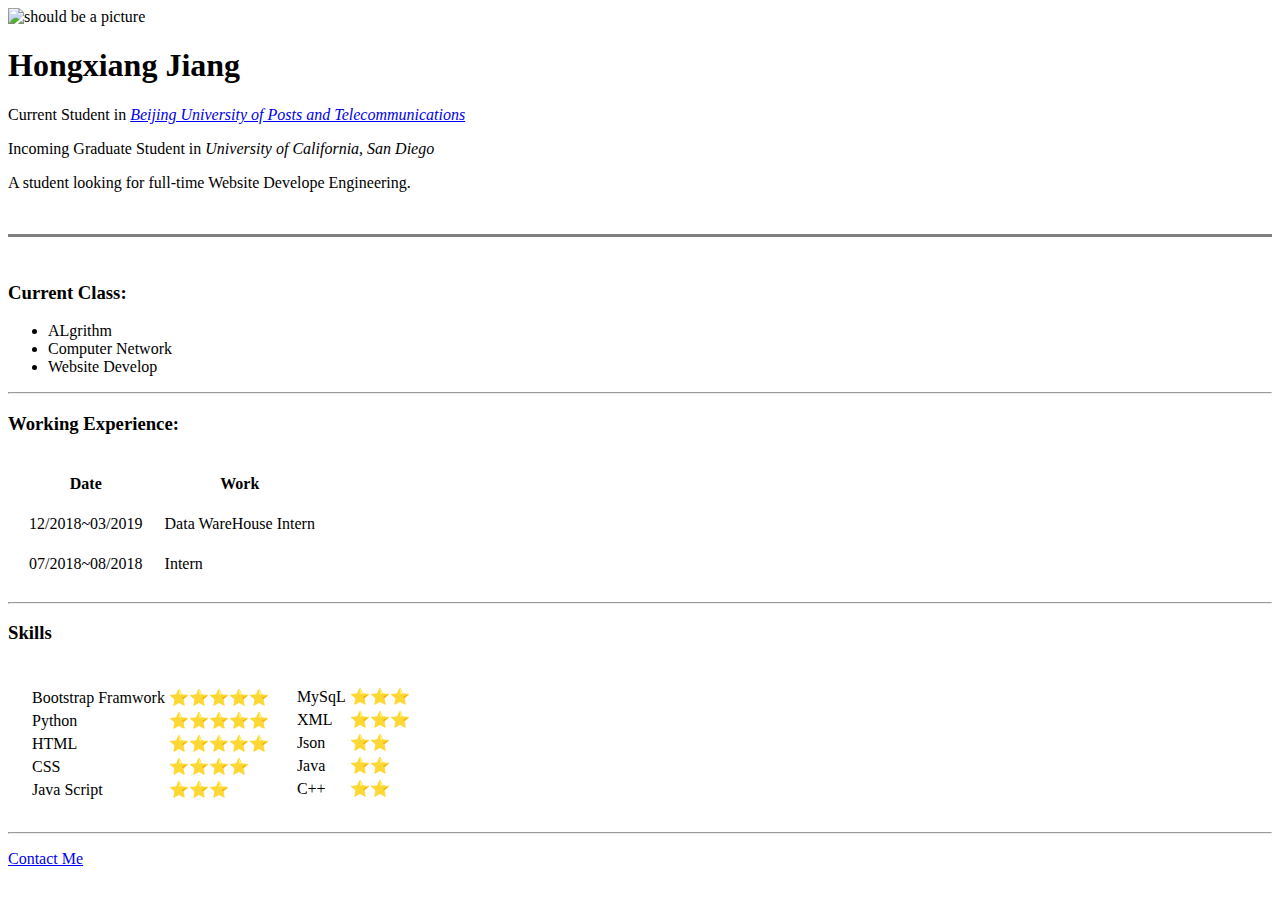
==== index.html @ a63fa10c "Add initial cv website files" ====
<!DOCTYPE html>
<html lang="en" dir="ltr">

<head>
  <meta charset="utf-8">
  <title>C.V. of Hongxiang Jiang</title>
</head>

<body>
  <img src="https://i891.photobucket.com/albums/ac111/BordonHillNurseries/Crop%20Notes/Crop%20Notes%202019/Crop%20Notes%20Photos%20Wk%2021/20190520_110923_resized_zpsbmrht18p.jpg" alt="should be a picture"></img>
  <h1>Hongxiang Jiang</h1>
  <p>Current Student in <em><a href="https://www.bupt.edu.cn/">Beijing University of Posts and Telecommunications</a></em></p>
  <p>Incoming Graduate Student in <em>University of California, San Diego</em></p>
  <p>A student looking for full-time Website Develope Engineering.</p>
  <br>
  <hr size='3' noshade>
  <br>
  <h3>Current Class:</h3>
  <ul>
    <li>ALgrithm</li>
    <li>Computer Network</li>
    <li>Website Develop</li>
  </ul>
  <hr>
  <h3>Working Experience:</h3>
  <table cellspacing="20">
    <thead>
      <th>Date</th>
      <th>Work</th>
      <!--  <th>Company</th> -->
    </thead>
    <tbody>
      <tr>
        <td>12/2018~03/2019</td>
        <td>Data WareHouse Intern</td>
        <!--  <td>Wifi Master Key</td> -->
      </tr>
      <tr>
        <td>07/2018~08/2018</td>
        <td>Intern</td>
        <!--  <td>Zhongxing Telecommunication Equipment Corporation</td> -->
      </tr>
    </tbody>
    <tfoot>

    </tfoot>
  </table>
  <hr>
  <!--  <h3>Publish:</h3> -->
  <!-- table of paper needed to be beautified
  <table>
    <thead>
      <th>Paper</th>
      <th>Conderence</th>
    </thead>
    <tbody>
      <tr>
        <td><em>SLIT: Stateless Bandwidth Isolation across Tenants in the cloud</em></td>
        <td>IEEE International Conference on Network Protocols (ICNP 2019)</td>
      </tr>
      <tr>
        <td><em>A Survey of Multi-controllers Consistency on SDN</em></td>
        <td>The Fourth International Conference on Universal Village (UV2018)</td>
      </tr>
    </tbody>
  </table>
-->
  <h3>Skills</h3>
  <table cellspacing="20">
    <tr>
      <td>
        <table>
          <tr>
            <td>Bootstrap Framwork</td>
            <td>⭐⭐⭐⭐⭐</td>
          </tr>
          <tr>
            <td>Python</td>
            <td>⭐⭐⭐⭐⭐</td>
          </tr>
          <tr>
            <td>HTML</td>
            <td>⭐⭐⭐⭐⭐</td>
          </tr>
          <tr>
            <td>CSS</td>
            <td>⭐⭐⭐⭐</td>
          </tr>
          <tr>
            <td>Java Script</td>
            <td>⭐⭐⭐</td>
          </tr>
        </table>
      </td>
      <td>
        <table>
          <tr>
            <td>MySqL</td>
            <td>⭐⭐⭐</td>
          </tr>
          <tr>
            <td>XML</td>
            <td>⭐⭐⭐</td>
          </tr>
          <tr>
            <td>Json</td>
            <td>⭐⭐</td>
          </tr>
          <tr>
            <td>Java</td>
            <td>⭐⭐</td>
          </tr>
          <tr>
            <td>C++</td>
            <td>⭐⭐</td>
          </tr>
          <tr>

          </tr>
        </table>
      </td>
    </tr>
  </table>
  <hr>
  <p><a href="contactinfo.html">Contact Me</a></p>

</body>

</html>
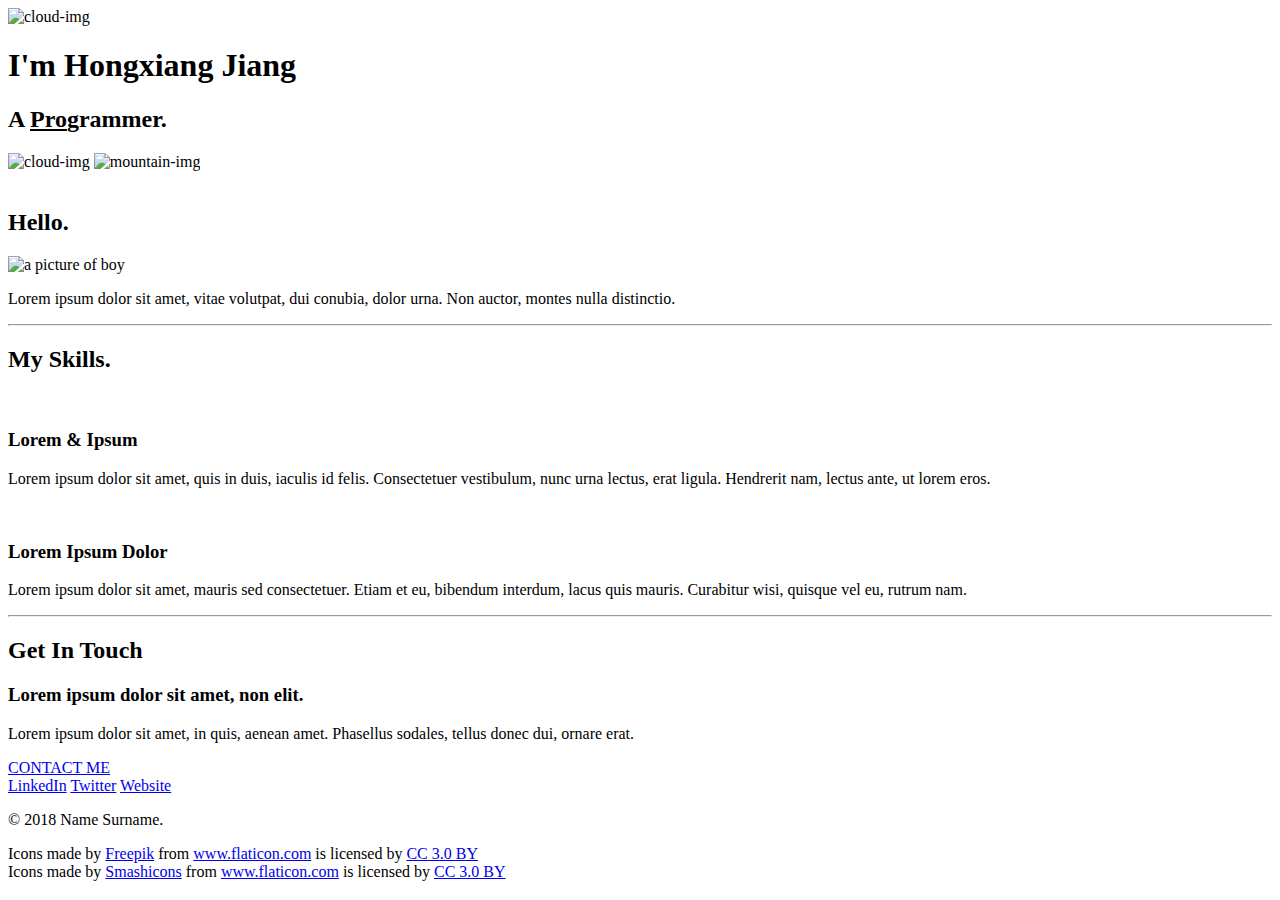
==== commit 6f4d9952: "Add files via upload" ====
--- a/index.html
+++ b/index.html
@@ -3,127 +3,65 @@
 
 <head>
   <meta charset="utf-8">
-  <title>C.V. of Hongxiang Jiang</title>
+  <title></title>
+  <link href="https://fonts.googleapis.com/css?family=Merriweather|Montserrat|Sacramento&display=swap" rel="stylesheet">
+  <link rel="stylesheet" href="css/styles.css">
+  <link rel="icon" href="favicon.ico">
+  <!-- Different Link Tag -->
 </head>
 
 <body>
-  <img src="https://i891.photobucket.com/albums/ac111/BordonHillNurseries/Crop%20Notes/Crop%20Notes%202019/Crop%20Notes%20Photos%20Wk%2021/20190520_110923_resized_zpsbmrht18p.jpg" alt="should be a picture"></img>
-  <h1>Hongxiang Jiang</h1>
-  <p>Current Student in <em><a href="https://www.bupt.edu.cn/">Beijing University of Posts and Telecommunications</a></em></p>
-  <p>Incoming Graduate Student in <em>University of California, San Diego</em></p>
-  <p>A student looking for full-time Website Develope Engineering.</p>
-  <br>
-  <hr size='3' noshade>
-  <br>
-  <h3>Current Class:</h3>
-  <ul>
-    <li>ALgrithm</li>
-    <li>Computer Network</li>
-    <li>Website Develop</li>
-  </ul>
-  <hr>
-  <h3>Working Experience:</h3>
-  <table cellspacing="20">
-    <thead>
-      <th>Date</th>
-      <th>Work</th>
-      <!--  <th>Company</th> -->
-    </thead>
-    <tbody>
-      <tr>
-        <td>12/2018~03/2019</td>
-        <td>Data WareHouse Intern</td>
-        <!--  <td>Wifi Master Key</td> -->
-      </tr>
-      <tr>
-        <td>07/2018~08/2018</td>
-        <td>Intern</td>
-        <!--  <td>Zhongxing Telecommunication Equipment Corporation</td> -->
-      </tr>
-    </tbody>
-    <tfoot>
+  <div class="top-container">
+    <img class="head-cloud" src="images/cloud.png" alt="cloud-img">
+    <!--<h1>I'm Hongxiang</h1>-->
+    <h1>I'm Hongxiang Jiang</h1>
+    <h2>A <span STYLE="text-decoration:underline">Pro</span>grammer.</h2>
+    <img class="bottom-cloud" src="images/cloud.png" alt="cloud-img">
+    <img src="images/mountain.png" alt="mountain-img">
+  </div>
 
-    </tfoot>
-  </table>
-  <hr>
-  <!--  <h3>Publish:</h3> -->
-  <!-- table of paper needed to be beautified
-  <table>
-    <thead>
-      <th>Paper</th>
-      <th>Conderence</th>
-    </thead>
-    <tbody>
-      <tr>
-        <td><em>SLIT: Stateless Bandwidth Isolation across Tenants in the cloud</em></td>
-        <td>IEEE International Conference on Network Protocols (ICNP 2019)</td>
-      </tr>
-      <tr>
-        <td><em>A Survey of Multi-controllers Consistency on SDN</em></td>
-        <td>The Fourth International Conference on Universal Village (UV2018)</td>
-      </tr>
-    </tbody>
-  </table>
--->
-  <h3>Skills</h3>
-  <table cellspacing="20">
-    <tr>
-      <td>
-        <table>
-          <tr>
-            <td>Bootstrap Framwork</td>
-            <td>⭐⭐⭐⭐⭐</td>
-          </tr>
-          <tr>
-            <td>Python</td>
-            <td>⭐⭐⭐⭐⭐</td>
-          </tr>
-          <tr>
-            <td>HTML</td>
-            <td>⭐⭐⭐⭐⭐</td>
-          </tr>
-          <tr>
-            <td>CSS</td>
-            <td>⭐⭐⭐⭐</td>
-          </tr>
-          <tr>
-            <td>Java Script</td>
-            <td>⭐⭐⭐</td>
-          </tr>
-        </table>
-      </td>
-      <td>
-        <table>
-          <tr>
-            <td>MySqL</td>
-            <td>⭐⭐⭐</td>
-          </tr>
-          <tr>
-            <td>XML</td>
-            <td>⭐⭐⭐</td>
-          </tr>
-          <tr>
-            <td>Json</td>
-            <td>⭐⭐</td>
-          </tr>
-          <tr>
-            <td>Java</td>
-            <td>⭐⭐</td>
-          </tr>
-          <tr>
-            <td>C++</td>
-            <td>⭐⭐</td>
-          </tr>
-          <tr>
+  <div class="middle-container">
+    <div class="profile">
+      <img src="" alt="">
+      <h2>Hello.</h2>
+      <img src="images/boy.png" alt="a picture of boy" height=10% width=10%>
+      <p>Lorem ipsum dolor sit amet, vitae volutpat, dui conubia, dolor urna. Non auctor, montes nulla distinctio.</p>
+    </div>
+    <hr>
+    <div class="skills">
+      <h2>My Skills.</h2>
+      <div class="skill-row">
+        <img class="skill-image" src="images/File-type/css.png" alt="">
+        <h3>Lorem & Ipsum</h3>
+        <p class="skill-decription">Lorem ipsum dolor sit amet, quis in duis, iaculis id felis. Consectetuer vestibulum, nunc urna lectus, erat ligula. Hendrerit nam, lectus ante, ut lorem eros.</p>
+      </div>
+      <div class="skill-row">
+        <img class="hobby-image" src="images/File-type/javascript.png" alt="">
+        <h3>Lorem Ipsum Dolor</h3>
+        <p class="hobby-decription">Lorem ipsum dolor sit amet, mauris sed consectetuer. Etiam et eu, bibendum interdum, lacus quis mauris. Curabitur wisi, quisque vel eu, rutrum nam.</p>
+      </div>
+    </div>
+    <hr>
+    <div class="contact-me">
+      <h2>Get In Touch</h2>
+      <h3>Lorem ipsum dolor sit amet, non elit.</h3>
+      <p>Lorem ipsum dolor sit amet, in quis, aenean amet. Phasellus sodales, tellus donec dui, ornare erat.</p>
+      <a class="btn" href="mailto:h9jiang@ucsd.edu">CONTACT ME</a>
+    </div>
+  </div>
 
-          </tr>
-        </table>
-      </td>
-    </tr>
-  </table>
-  <hr>
-  <p><a href="contactinfo.html">Contact Me</a></p>
 
+  <div class="bottom-container">
+    <a class="footer-link" href="https://www.linkedin.com/">LinkedIn</a>
+    <a class="footer-link" href="https://twitter.com/">Twitter</a>
+    <a class="footer-link" href="https://www.appbrewery.co/">Website</a>
+    <p>© 2018 Name Surname.</p>
+  </div>
+
+  <div>Icons made by <a href="https://www.freepik.com/?__hstc=57440181.30dbcf216ec16a0b16d9cf1d6f9c75f2.1558942725533.1558942725533.1558942725533.1&__hssc=57440181.4.1558942725534&__hsfp=4020184641" title="Freepik">Freepik</a> from <a
+      href="https://www.flaticon.com/" title="Flaticon">www.flaticon.com</a> is licensed by <a href="http://creativecommons.org/licenses/by/3.0/" title="Creative Commons BY 3.0" target="_blank">CC 3.0 BY</a></div>
+  <div>Icons made by <a href="https://www.flaticon.com/authors/smashicons" title="Smashicons">Smashicons</a> from <a href="https://www.flaticon.com/" title="Flaticon">www.flaticon.com</a> is licensed by <a
+      href="http://creativecommons.org/licenses/by/3.0/" title="Creative Commons BY 3.0" target="_blank">CC 3.0 BY</a></div>
 </body>
 
 </html>
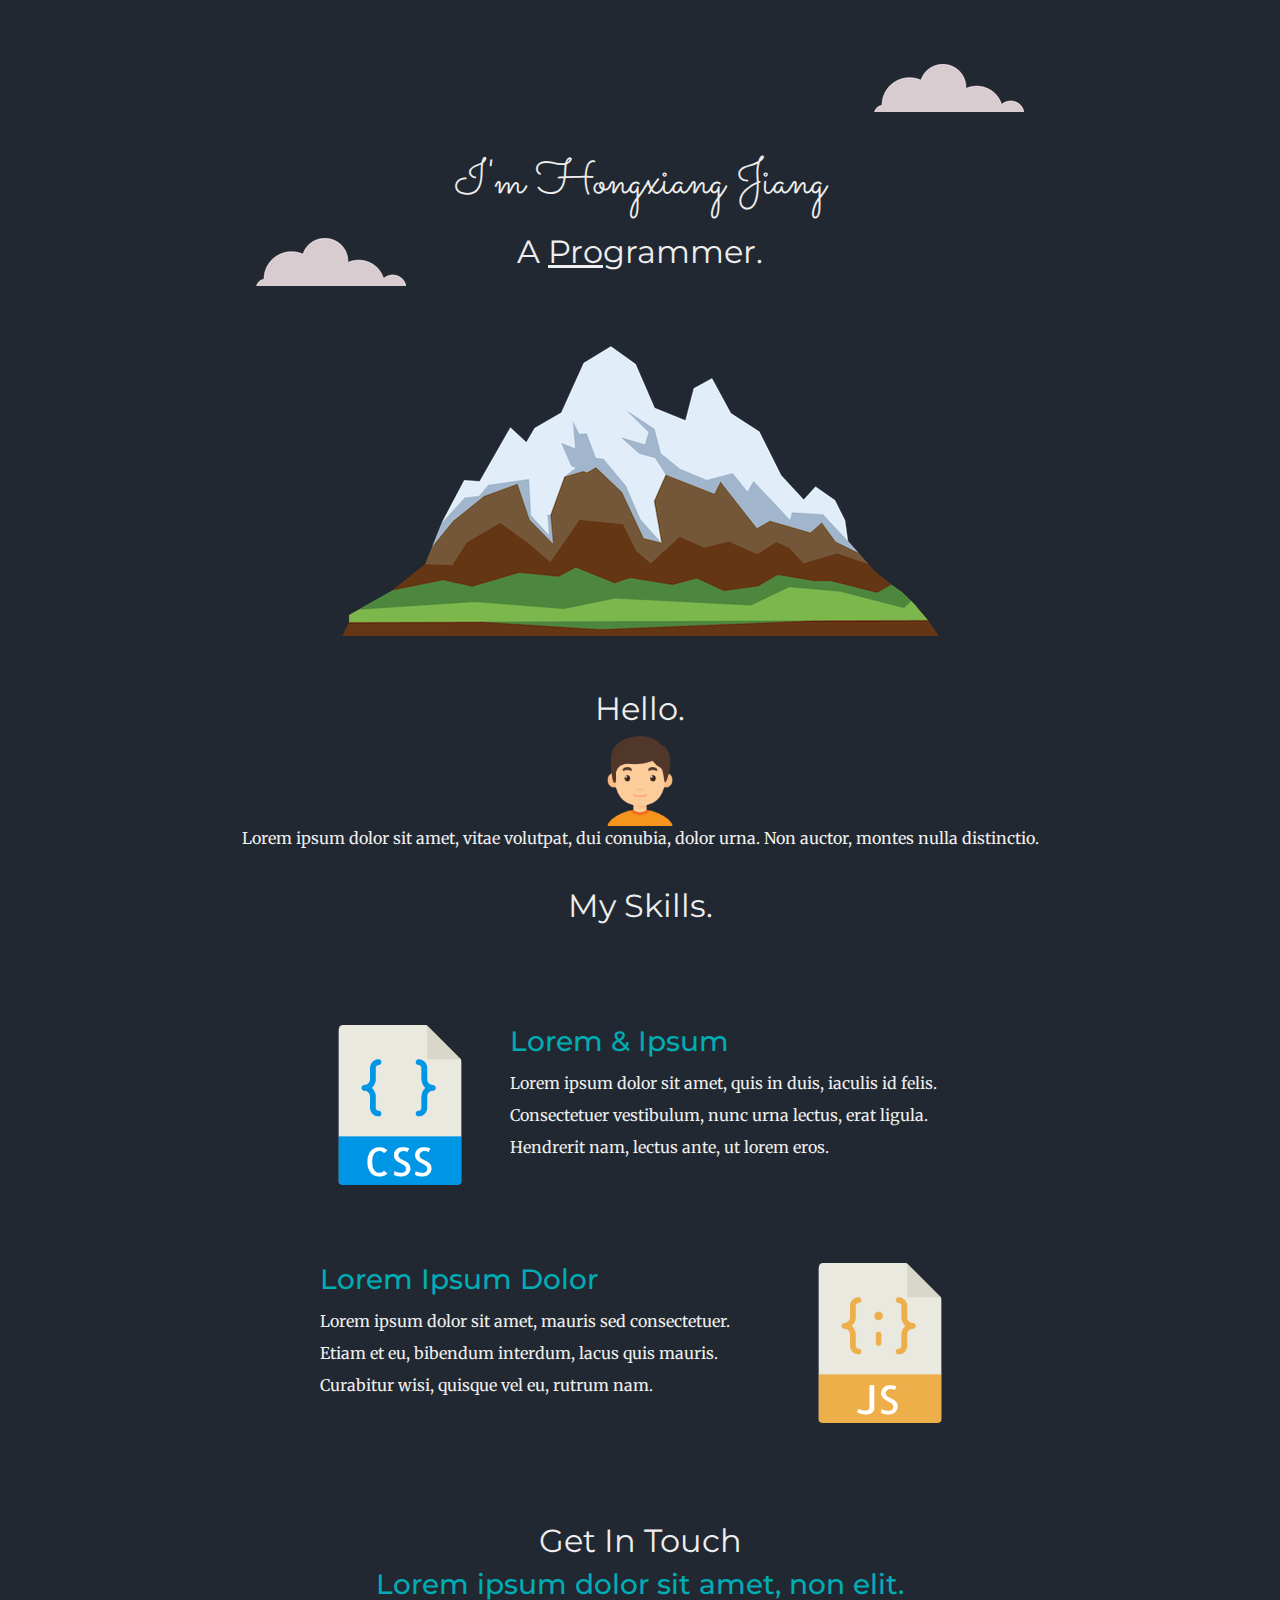
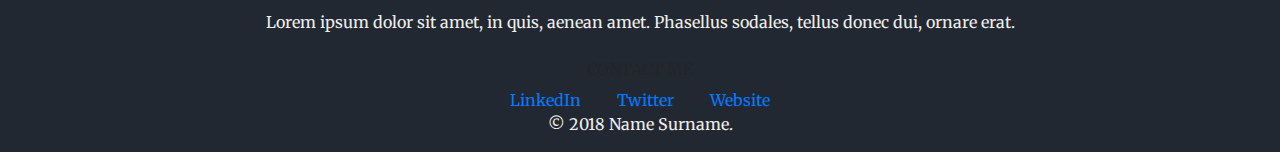
==== commit 179e1d3c: "delete the useless code and file" ====
--- a/index.html
+++ b/index.html
@@ -1,67 +1,68 @@
-<!DOCTYPE html>
-<html lang="en" dir="ltr">
-
-<head>
-  <meta charset="utf-8">
-  <title></title>
-  <link href="https://fonts.googleapis.com/css?family=Merriweather|Montserrat|Sacramento&display=swap" rel="stylesheet">
-  <link rel="stylesheet" href="css/styles.css">
-  <link rel="icon" href="favicon.ico">
-  <!-- Different Link Tag -->
-</head>
-
-<body>
-  <div class="top-container">
-    <img class="head-cloud" src="images/cloud.png" alt="cloud-img">
-    <!--<h1>I'm Hongxiang</h1>-->
-    <h1>I'm Hongxiang Jiang</h1>
-    <h2>A <span STYLE="text-decoration:underline">Pro</span>grammer.</h2>
-    <img class="bottom-cloud" src="images/cloud.png" alt="cloud-img">
-    <img src="images/mountain.png" alt="mountain-img">
-  </div>
-
-  <div class="middle-container">
-    <div class="profile">
-      <img src="" alt="">
-      <h2>Hello.</h2>
-      <img src="images/boy.png" alt="a picture of boy" height=10% width=10%>
-      <p>Lorem ipsum dolor sit amet, vitae volutpat, dui conubia, dolor urna. Non auctor, montes nulla distinctio.</p>
-    </div>
-    <hr>
-    <div class="skills">
-      <h2>My Skills.</h2>
-      <div class="skill-row">
-        <img class="skill-image" src="images/File-type/css.png" alt="">
-        <h3>Lorem & Ipsum</h3>
-        <p class="skill-decription">Lorem ipsum dolor sit amet, quis in duis, iaculis id felis. Consectetuer vestibulum, nunc urna lectus, erat ligula. Hendrerit nam, lectus ante, ut lorem eros.</p>
-      </div>
-      <div class="skill-row">
-        <img class="hobby-image" src="images/File-type/javascript.png" alt="">
-        <h3>Lorem Ipsum Dolor</h3>
-        <p class="hobby-decription">Lorem ipsum dolor sit amet, mauris sed consectetuer. Etiam et eu, bibendum interdum, lacus quis mauris. Curabitur wisi, quisque vel eu, rutrum nam.</p>
-      </div>
-    </div>
-    <hr>
-    <div class="contact-me">
-      <h2>Get In Touch</h2>
-      <h3>Lorem ipsum dolor sit amet, non elit.</h3>
-      <p>Lorem ipsum dolor sit amet, in quis, aenean amet. Phasellus sodales, tellus donec dui, ornare erat.</p>
-      <a class="btn" href="mailto:h9jiang@ucsd.edu">CONTACT ME</a>
-    </div>
-  </div>
-
-
-  <div class="bottom-container">
-    <a class="footer-link" href="https://www.linkedin.com/">LinkedIn</a>
-    <a class="footer-link" href="https://twitter.com/">Twitter</a>
-    <a class="footer-link" href="https://www.appbrewery.co/">Website</a>
-    <p>© 2018 Name Surname.</p>
-  </div>
-
-  <div>Icons made by <a href="https://www.freepik.com/?__hstc=57440181.30dbcf216ec16a0b16d9cf1d6f9c75f2.1558942725533.1558942725533.1558942725533.1&__hssc=57440181.4.1558942725534&__hsfp=4020184641" title="Freepik">Freepik</a> from <a
-      href="https://www.flaticon.com/" title="Flaticon">www.flaticon.com</a> is licensed by <a href="http://creativecommons.org/licenses/by/3.0/" title="Creative Commons BY 3.0" target="_blank">CC 3.0 BY</a></div>
-  <div>Icons made by <a href="https://www.flaticon.com/authors/smashicons" title="Smashicons">Smashicons</a> from <a href="https://www.flaticon.com/" title="Flaticon">www.flaticon.com</a> is licensed by <a
-      href="http://creativecommons.org/licenses/by/3.0/" title="Creative Commons BY 3.0" target="_blank">CC 3.0 BY</a></div>
-</body>
-
-</html>
+<!DOCTYPE html>
+<html lang="en" dir="ltr">
+
+<head>
+  <meta charset="utf-8">
+  <title></title>
+  <link href="https://fonts.googleapis.com/css?family=Merriweather|Montserrat|Sacramento&display=swap" rel="stylesheet">
+  <link rel="stylesheet" href="https://stackpath.bootstrapcdn.com/bootstrap/4.3.1/css/bootstrap.min.css" integrity="sha384-ggOyR0iXCbMQv3Xipma34MD+dH/1fQ784/j6cY/iJTQUOhcWr7x9JvoRxT2MZw1T" crossorigin="anonymous">
+  <link rel="stylesheet" href="css/styles.css">
+  <link rel="icon" href="favicon.ico">
+  <!-- Different Link Tag -->
+</head>
+
+<body>
+  <div class="top-container">
+    <img class="head-cloud" src="images/cloud.png" alt="cloud-img">
+    <!--<h1>I'm Hongxiang</h1>-->
+    <h1>I'm Hongxiang Jiang</h1>
+    <h2>A <span STYLE="text-decoration:underline">Pro</span>grammer.</h2>
+    <img class="bottom-cloud" src="images/cloud.png" alt="cloud-img">
+    <img src="images/mountain.png" alt="mountain-img">
+  </div>
+
+  <div class="middle-container">
+    <div class="profile">
+      <img src="" alt="">
+      <h2>Hello.</h2>
+      <img src="images/boy.png" alt="a picture of boy" height=10% width=10%>
+      <p>Lorem ipsum dolor sit amet, vitae volutpat, dui conubia, dolor urna. Non auctor, montes nulla distinctio.</p>
+    </div>
+    <hr>
+    <div class="skills">
+      <h2>My Skills.</h2>
+      <div class="skill-row">
+        <img class="skill-image" src="images/File-type/css.png" alt="">
+        <h3>Lorem & Ipsum</h3>
+        <p class="skill-decription">Lorem ipsum dolor sit amet, quis in duis, iaculis id felis. Consectetuer vestibulum, nunc urna lectus, erat ligula. Hendrerit nam, lectus ante, ut lorem eros.</p>
+      </div>
+      <div class="skill-row">
+        <img class="hobby-image" src="images/File-type/javascript.png" alt="">
+        <h3>Lorem Ipsum Dolor</h3>
+        <p class="hobby-decription">Lorem ipsum dolor sit amet, mauris sed consectetuer. Etiam et eu, bibendum interdum, lacus quis mauris. Curabitur wisi, quisque vel eu, rutrum nam.</p>
+      </div>
+    </div>
+    <hr>
+    <div class="contact-me">
+      <h2>Get In Touch</h2>
+      <h3>Lorem ipsum dolor sit amet, non elit.</h3>
+      <p>Lorem ipsum dolor sit amet, in quis, aenean amet. Phasellus sodales, tellus donec dui, ornare erat.</p>
+      <a class="btn" href="mailto:h9jiang@ucsd.edu">CONTACT ME</a>
+    </div>
+  </div>
+
+
+  <div class="bottom-container">
+    <a class="footer-link" href="https://www.linkedin.com/">LinkedIn</a>
+    <a class="footer-link" href="https://twitter.com/">Twitter</a>
+    <a class="footer-link" href="https://www.appbrewery.co/">Website</a>
+    <p>© 2018 Name Surname.</p>
+  </div>
+
+  <!-- <div>Icons made by <a href="https://www.freepik.com/?__hstc=57440181.30dbcf216ec16a0b16d9cf1d6f9c75f2.1558942725533.1558942725533.1558942725533.1&__hssc=57440181.4.1558942725534&__hsfp=4020184641" title="Freepik">Freepik</a> from <a
+      href="https://www.flaticon.com/" title="Flaticon">www.flaticon.com</a> is licensed by <a href="http://creativecommons.org/licenses/by/3.0/" title="Creative Commons BY 3.0" target="_blank">CC 3.0 BY</a></div>
+  <div>Icons made by <a href="https://www.flaticon.com/authors/smashicons" title="Smashicons">Smashicons</a> from <a href="https://www.flaticon.com/" title="Flaticon">www.flaticon.com</a> is licensed by <a
+      href="http://creativecommons.org/licenses/by/3.0/" title="Creative Commons BY 3.0" target="_blank">CC 3.0 BY</a></div> -->
+</body>
+
+</html>
--- a/css/styles.css
+++ b/css/styles.css
@@ -0,0 +1,88 @@
+body {
+  margin: 0;
+  text-align: center;
+  font-family: 'Merriweather', serif;
+  background-color: #222831;
+}
+
+div {
+  background-color: #222831;
+}
+hr{
+  color: #393e46;
+}
+h1 {
+  color: #EEEEEE;
+  font-size:3rem ; /*100%  -- 16px -- 1em  550% is big enough*/
+  width: 40%;
+  margin: 55px auto 0 auto;
+  font-family: 'Sacramento', cursive;
+}
+
+h2 {
+  color: #EEEEEE;
+  font-size: 2rem;
+  font-weight:normal;
+  margin-top: 20px;
+  font-family: 'Montserrat', sans-serif;
+}
+
+h3 {
+  color: #00adb5;
+  font-family: 'Montserrat', sans-serif;
+}
+
+p {
+  color:#EEEEEE;
+}
+
+/* margin : four margin will be set */
+.top-container {
+  background-color: #222831;
+  position: relative;
+  padding-top: 100px;
+}
+
+.middle-container {
+  /*background-color: #EEEEEE;*/
+}
+
+.bottom-container {
+  /*background-color: #00adb5;*/
+}
+
+.bottom-cloud {
+  position: absolute;
+  left: 20%;
+  bottom: 55%;
+}
+
+.head-cloud {
+  position: absolute;
+  right: 20%;
+  top: 10%;
+}
+.skill-row{
+  margin:100px auto 100px auto;
+  width:50%;
+  text-align:left;
+  line-height: 2;
+}
+.profile{
+  padding-top: 10px;
+  margin:0 auto 0 auto;
+  width :70%;
+}
+.skill-image{
+  float:left;
+  width:25%;
+  margin-right: 30px;
+}
+.hobby-image{
+  float:right;
+  width:25%;
+  margin-left: 30px;
+}
+.footer-link{
+  padding: 0rem 1rem;
+}
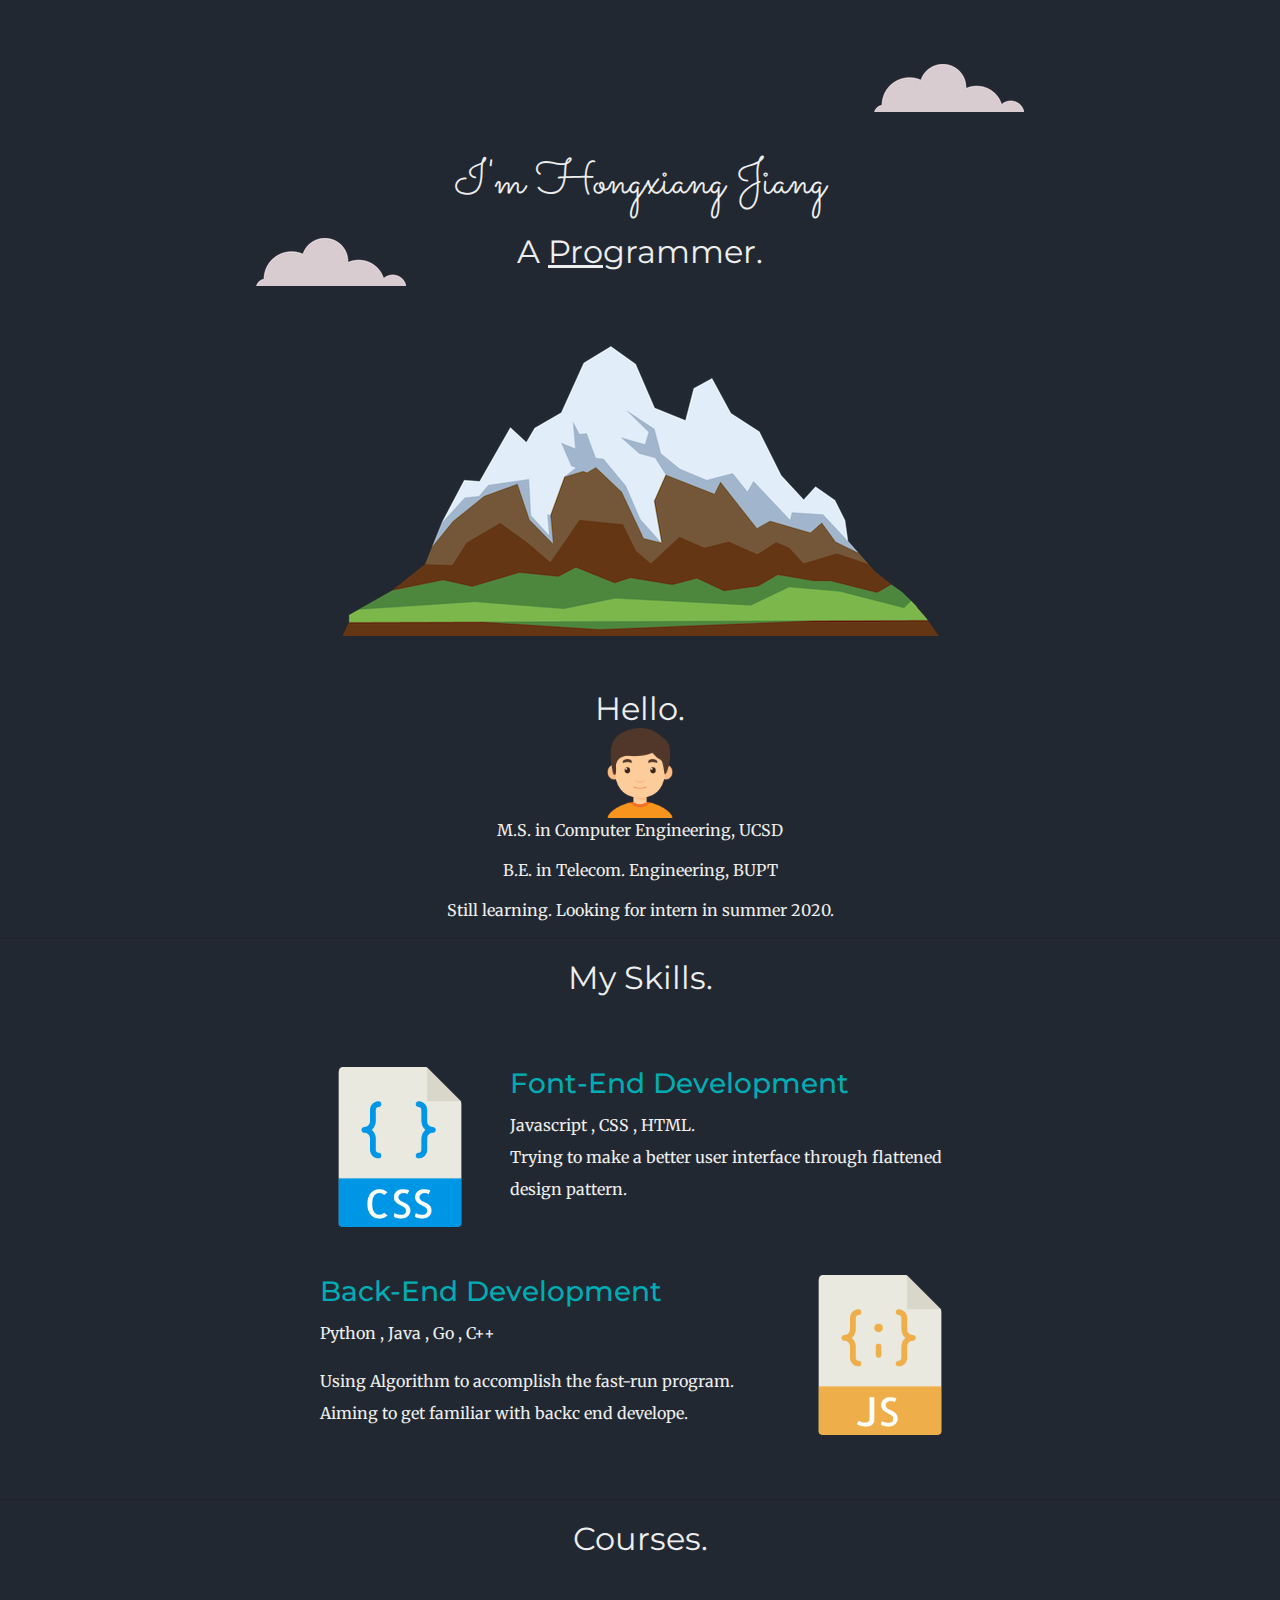
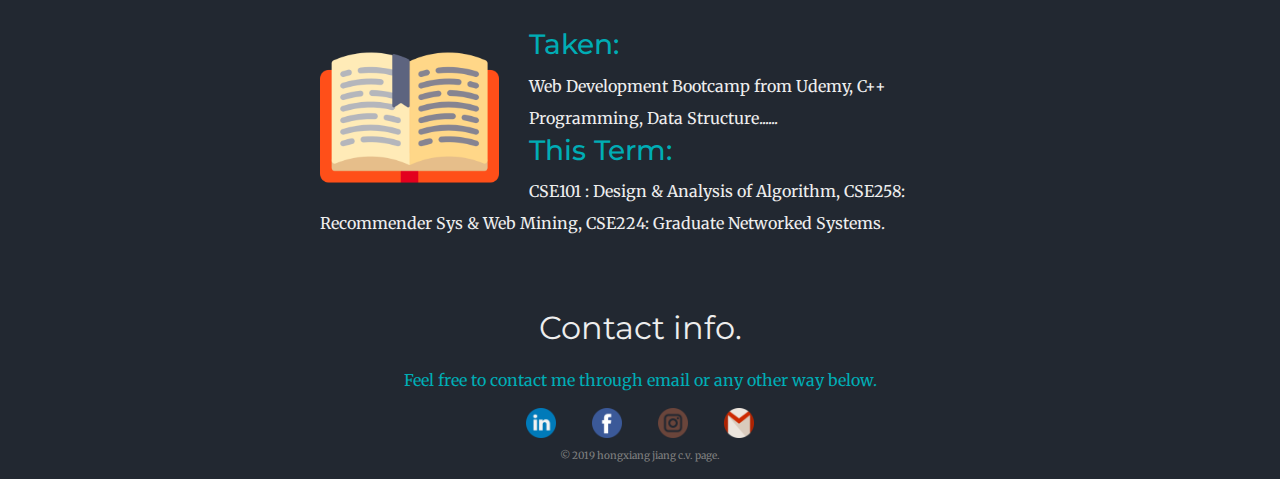
==== commit df054c2b: "CV update routine" ====
--- a/index.html
+++ b/index.html
@@ -24,45 +24,54 @@
   <div class="middle-container">
     <div class="profile">
       <img src="" alt="">
-      <h2>Hello.</h2>
+      <h2 class="sub-head">Hello.</h2>
       <img src="images/boy.png" alt="a picture of boy" height=10% width=10%>
-      <p>Lorem ipsum dolor sit amet, vitae volutpat, dui conubia, dolor urna. Non auctor, montes nulla distinctio.</p>
+      <p>M.S. in Computer Engineering, UCSD</p>
+      <p>B.E. in Telecom. Engineering, BUPT</p>
+      <p>Still learning. Looking for intern in summer 2020.</p>
     </div>
     <hr>
     <div class="skills">
-      <h2>My Skills.</h2>
+      <h2 class="sub-head">My Skills.</h2>
       <div class="skill-row">
         <img class="skill-image" src="images/File-type/css.png" alt="">
-        <h3>Lorem & Ipsum</h3>
-        <p class="skill-decription">Lorem ipsum dolor sit amet, quis in duis, iaculis id felis. Consectetuer vestibulum, nunc urna lectus, erat ligula. Hendrerit nam, lectus ante, ut lorem eros.</p>
+        <h3>Font-End Development</h3>
+        <p class="skill-description">Javascript , CSS , HTML.</p>
+        <p class="skill-description">Trying to make a better user interface through flattened design pattern.</p>
       </div>
       <div class="skill-row">
         <img class="hobby-image" src="images/File-type/javascript.png" alt="">
-        <h3>Lorem Ipsum Dolor</h3>
-        <p class="hobby-decription">Lorem ipsum dolor sit amet, mauris sed consectetuer. Etiam et eu, bibendum interdum, lacus quis mauris. Curabitur wisi, quisque vel eu, rutrum nam.</p>
+        <h3>Back-End Development</h3>
+        <p class="hobby-description">Python , Java , Go , C++</p>
+        <p class="hobby-description">Using Algorithm to accomplish the fast-run program. Aiming to get familiar with backc end develope.</p>
       </div>
     </div>
     <hr>
+    <div class="courses">
+      <h2 class="sub-head">Courses.</h2>
+      <div class="course-row">
+        <img class="course-image" src="images/open-book.png" alt="">
+        <h3>Taken:</h3>
+        <p class="skill-description">Web Development Bootcamp from Udemy, C++ Programming, Data Structure......</p>
+        <h3>This Term:</h3>
+        <p class="skill-description">CSE101 : Design & Analysis of Algorithm, CSE258: Recommender Sys & Web Mining, CSE224: Graduate Networked Systems.</p>
+      </div>
+    </div>
     <div class="contact-me">
-      <h2>Get In Touch</h2>
-      <h3>Lorem ipsum dolor sit amet, non elit.</h3>
-      <p>Lorem ipsum dolor sit amet, in quis, aenean amet. Phasellus sodales, tellus donec dui, ornare erat.</p>
-      <a class="btn" href="mailto:h9jiang@ucsd.edu">CONTACT ME</a>
+      <h2 class="sub-head">Contact info.</h2>
+      <p class="free-contact">Feel free to contact me through email or any other way below.</p>
     </div>
   </div>
 
 
   <div class="bottom-container">
-    <a class="footer-link" href="https://www.linkedin.com/">LinkedIn</a>
-    <a class="footer-link" href="https://twitter.com/">Twitter</a>
-    <a class="footer-link" href="https://www.appbrewery.co/">Website</a>
-    <p>© 2018 Name Surname.</p>
+    <a class="footer-link" href="https://www.linkedin.com/in/hongxiang-jiang-3558ba191/"><img class="social-network-icon" src="images/Social-network/linkedin.png" alt="" ></a>
+    <a class="footer-link" href="https://www.facebook.com/profile.php?id=100013925564437&ref=bookmarks"><img class="social-network-icon" src="images/Social-network/facebook.png"></a>
+    <a class="footer-link" href="https://www.instagram.com/remix25864/"><img class="social-network-icon" src="images/Social-network/instagram.png"></a>
+    <a class="footer-link" href="mailto:h9jiang@ucsd.edu"><img class="social-network-icon" src="images/gmail.png"></a>
+    <p class="footer-para">© 2019 hongxiang jiang c.v. page.</p>
   </div>
 
-  <!-- <div>Icons made by <a href="https://www.freepik.com/?__hstc=57440181.30dbcf216ec16a0b16d9cf1d6f9c75f2.1558942725533.1558942725533.1558942725533.1&__hssc=57440181.4.1558942725534&__hsfp=4020184641" title="Freepik">Freepik</a> from <a
-      href="https://www.flaticon.com/" title="Flaticon">www.flaticon.com</a> is licensed by <a href="http://creativecommons.org/licenses/by/3.0/" title="Creative Commons BY 3.0" target="_blank">CC 3.0 BY</a></div>
-  <div>Icons made by <a href="https://www.flaticon.com/authors/smashicons" title="Smashicons">Smashicons</a> from <a href="https://www.flaticon.com/" title="Flaticon">www.flaticon.com</a> is licensed by <a
-      href="http://creativecommons.org/licenses/by/3.0/" title="Creative Commons BY 3.0" target="_blank">CC 3.0 BY</a></div> -->
 </body>
 
 </html>
--- a/css/styles.css
+++ b/css/styles.css
@@ -51,6 +51,11 @@
   /*background-color: #00adb5;*/
 }
 
+.sub-head{
+  margin-bottom: 0;
+  color: #EEEEEE;
+}
+
 .bottom-cloud {
   position: absolute;
   left: 20%;
@@ -63,10 +68,19 @@
   top: 10%;
 }
 .skill-row{
-  margin:100px auto 100px auto;
+  margin:70px auto 70px auto;
   width:50%;
   text-align:left;
   line-height: 2;
+}
+.course-row{
+  margin:70px auto 70px auto;
+  width:50%;
+  text-align:left;
+  line-height: 2;
+}
+.skill-description{
+  margin-bottom: 0;
 }
 .profile{
   padding-top: 10px;
@@ -83,6 +97,26 @@
   width:25%;
   margin-left: 30px;
 }
+.course-image{
+  float:left;
+  width:28%;
+  margin-right: 30px;
+}
+.free-contact{
+  color : #00adb5;
+  padding-top: 20px;
+}
+
 .footer-link{
   padding: 0rem 1rem;
 }
+
+.social-network-icon{
+  height: 30px;
+}
+
+.footer-para{
+  padding-top: 10px;
+  color: grey;
+  font-size: 10px;
+}
